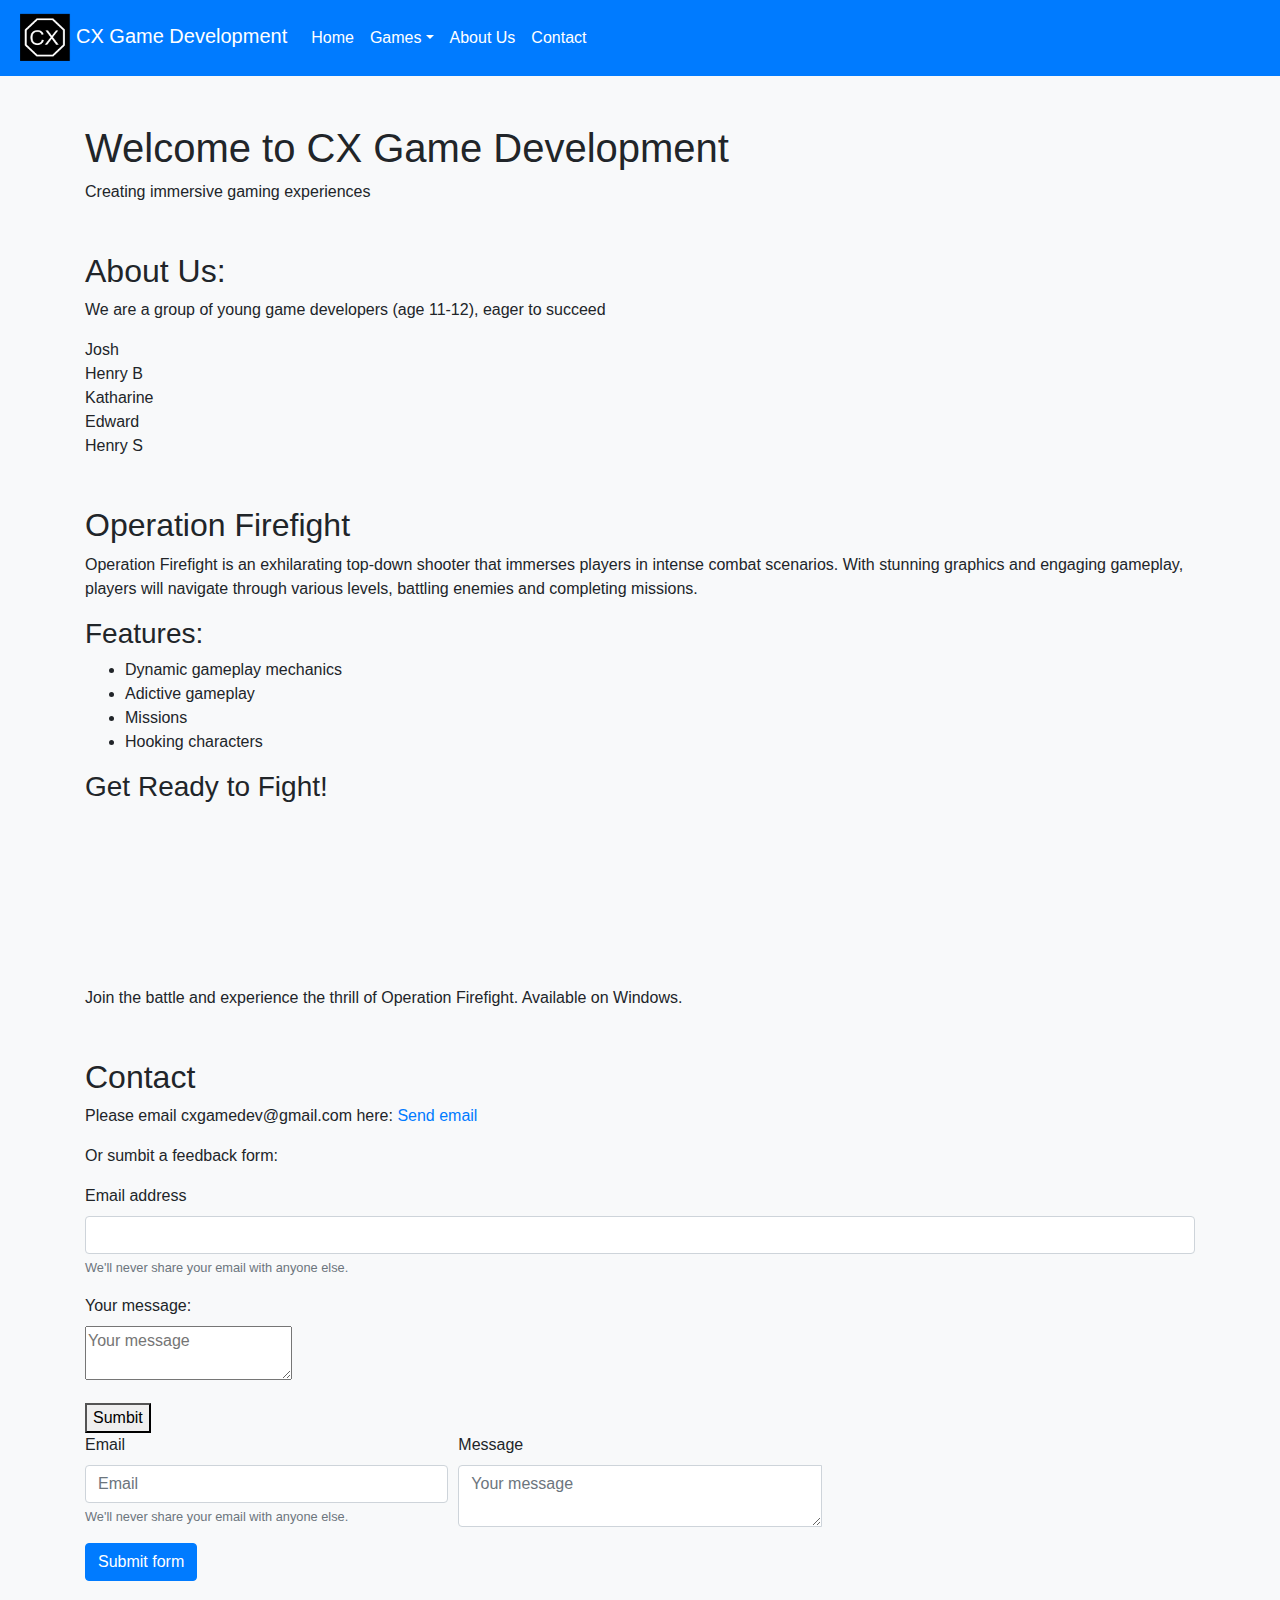
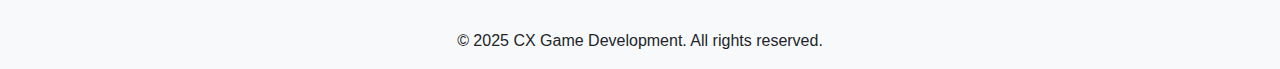
==== index.html @ bc510c9b "Update index.html" ====
<!DOCTYPE html>
<html lang="en">
<head>
    <meta charset="UTF-8">
    <meta name="viewport" content="width=device-width, initial-scale=1.0">
    <title>CX Game Development</title>
    <link rel="stylesheet" href="https://stackpath.bootstrapcdn.com/bootstrap/4.5.2/css/bootstrap.min.css">
    <style>
        body {
            background-color: #f8f9fa;
        }
    </style>
</head>
<body>
    <nav class="navbar sticky-top navbar-expand-lg navbar-dark bg-primary">
        <a class="navbar-brand" href="#"><img src="assets/company_logo.png" alt="" width="60" height="50">CX Game Development</a>
        <button class="navbar-toggler" type="button" data-toggle="collapse" data-target="#navbarNav" aria-controls="navbarNav" aria-expanded="false" aria-label="Toggle navigation">
            <span class="navbar-toggler-icon"></span>
        </button>
        <div class="collapse navbar-collapse" id="navbarNav">
            <ul class="navbar-nav">
                <li class="nav-item active">
                    <a class="nav-link" href="#">Home</a>
                </li>
                <li class="nav-item dropdown active">
                    <a class="nav-link dropdown-toggle" href="#" id="navbarDropdown" role="button" data-toggle="dropdown" aria-haspopup="true" aria-expanded="false">Games</a>
                    <div class="dropdown-menu" aria-labelledby="navbarDropdown">
                        <a class="dropdown-item" href="#operation-firefight">Operation Firefight</a>
                    </div>
                </li>
                <li class="nav-item active">
                    <a class="nav-link" href="#about-us">About Us</a>
                </li>
                <li class="nav-item active">
                    <a class="nav-link" href="#contact">Contact</a>
                </li>
            </ul>
        </div>
    </nav>
    <div class="container mt-5">
        <h1>Welcome to CX Game Development</h1>
        <p>Creating immersive gaming experiences</p>
    </div>
    <div class="container mt-5" id="about-us">
        <h2>About Us:</h2>
        <p>We are a group of young game developers (age 11-12), eager to succeed</p>
        <p>Josh<br>Henry B<br>Katharine<br>Edward<br>Henry S</p>
    </div>
    <div class="container mt-5" id="operation-firefight">
        <h2>Operation Firefight</h2>
        <p>Operation Firefight is an exhilarating top-down shooter that immerses players in intense combat scenarios. With stunning graphics and engaging gameplay, players will navigate through various levels, battling enemies and completing missions.</p>
        <h3>Features:</h3>
        <ul>
            <li>Dynamic gameplay mechanics</li>
            <li>Adictive gameplay</li>
            <li>Missions</li>
            <li>Hooking characters</li>
        </ul>
        <h3>Get Ready to Fight!</h3>
        <iframe frameborder="0" src="https://itch.io/embed/3250991?linkback=true" width="552" height="167"><a href="https://joshruds.itch.io/attack-early-access">Operation Firefight Early Access by JoshRuds</a></iframe>
        <p>Join the battle and experience the thrill of Operation Firefight. Available on Windows.</p>
    </div>


    <div class="container mt-5" id="contact">
        <h2>Contact</h2>
        <p>Please email cxgamedev@gmail.com here: <a href="mailto:cxgamedev@gmail.com">Send email</a></p>
        <p>Or sumbit a feedback form:</p>
        <form action="https://formspree.io/f/xpwqwgpy" method="POST">
            <div class="form-group">
                <label for="email-input">Email address</label>
                <input type="email" class="form-control" id="email-input" aria-describedby="emailHelp" required>
                <small id="emailHelp" class="form-text text-muted">We'll never share your email with anyone else.</small>
            </div>
            <div class="form-group">
                <label>Your message:</label><br>
                <textarea name="message" required placeholder="Your message"></textarea>
            </div>

            <!-- your other form fields go here -->
            <button type="submit">Sumbit</button>
        </form>
        <form class="needs-validation" novalidate action="https://formspree.io/f/xpwqwgpy" method="POST">
            <div class="form-row">
              <div class="col-md-4 mb-3">
                <label for="validationCustom01">Email</label>
                <input name="email" type="email" class="form-control" id="validationCustom01" placeholder="Email" required>
                <small id="emailHelp" class="form-text text-muted">We'll never share your email with anyone else.</small>
                <div class="valid-feedback">
                  Looks good!
                </div>
                <div class="invalid-feedback">
                  Please enter a valid email
                </div>
              </div><br>
              <div class="col-md-4 mb-3">
                <label for="validationCustomUsername">Message</label>
                <div class="input-group">
                  <textarea class="form-control" id="validationCustomUsername" placeholder="Your message" aria-describedby="inputGroupPrepend" required></textarea>
                  <div class="invalid-feedback">
                    Please enter something to say
                  </div>
                  <div class="valid-feedback">
                    Thanks!
                  </div>
                </div>
              </div>
            </div>
            <button class="btn btn-primary" type="submit">Submit form</button>
          </form>
          
          <script>
          // Example starter JavaScript for disabling form submissions if there are invalid fields
          (function() {
            'use strict';
            window.addEventListener('load', function() {
              // Fetch all the forms we want to apply custom Bootstrap validation styles to
              var forms = document.getElementsByClassName('needs-validation');
              // Loop over them and prevent submission
              var validation = Array.prototype.filter.call(forms, function(form) {
                form.addEventListener('submit', function(event) {
                  if (form.checkValidity() === false) {
                    event.preventDefault();
                    event.stopPropagation();
                  }
                  form.classList.add('was-validated');
                }, false);
              });
            }, false);
          })();
          </script>
    </div>
    <footer class="text-center mt-5">
        <p>&copy; 2025 CX Game Development. All rights reserved.</p>
    </footer>

    <script src="https://code.jquery.com/jquery-3.5.1.slim.min.js"></script>
    <script src="https://cdn.jsdelivr.net/npm/@popperjs/core@2.9.2/dist/umd/popper.min.js"></script>
    <script src="https://stackpath.bootstrapcdn.com/bootstrap/4.5.2/js/bootstrap.min.js"></script>
</body>
</html>
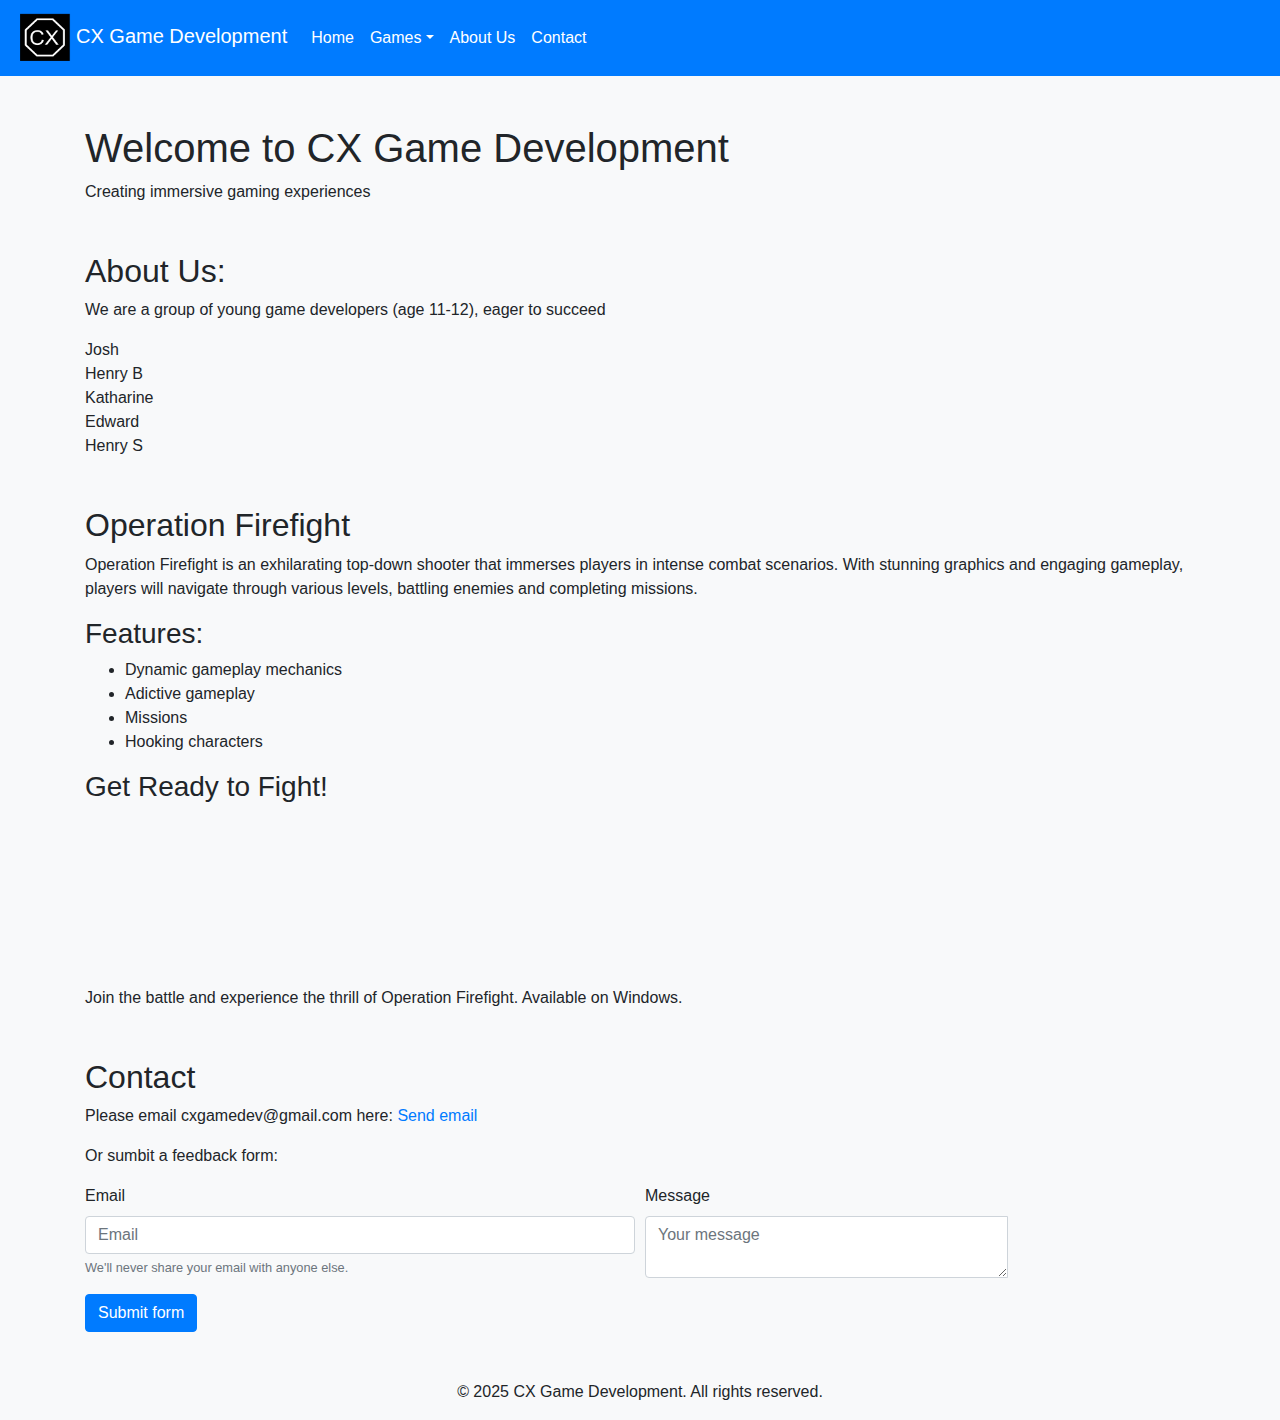
==== commit 43969f23: "Update index.html" ====
--- a/index.html
+++ b/index.html
@@ -66,23 +66,9 @@
         <h2>Contact</h2>
         <p>Please email cxgamedev@gmail.com here: <a href="mailto:cxgamedev@gmail.com">Send email</a></p>
         <p>Or sumbit a feedback form:</p>
-        <form action="https://formspree.io/f/xpwqwgpy" method="POST">
-            <div class="form-group">
-                <label for="email-input">Email address</label>
-                <input type="email" class="form-control" id="email-input" aria-describedby="emailHelp" required>
-                <small id="emailHelp" class="form-text text-muted">We'll never share your email with anyone else.</small>
-            </div>
-            <div class="form-group">
-                <label>Your message:</label><br>
-                <textarea name="message" required placeholder="Your message"></textarea>
-            </div>
-
-            <!-- your other form fields go here -->
-            <button type="submit">Sumbit</button>
-        </form>
         <form class="needs-validation" novalidate action="https://formspree.io/f/xpwqwgpy" method="POST">
             <div class="form-row">
-              <div class="col-md-4 mb-3">
+              <div class="col-md-6 mb-3">
                 <label for="validationCustom01">Email</label>
                 <input name="email" type="email" class="form-control" id="validationCustom01" placeholder="Email" required>
                 <small id="emailHelp" class="form-text text-muted">We'll never share your email with anyone else.</small>
@@ -92,7 +78,7 @@
                 <div class="invalid-feedback">
                   Please enter a valid email
                 </div>
-              </div><br>
+              </div>
               <div class="col-md-4 mb-3">
                 <label for="validationCustomUsername">Message</label>
                 <div class="input-group">
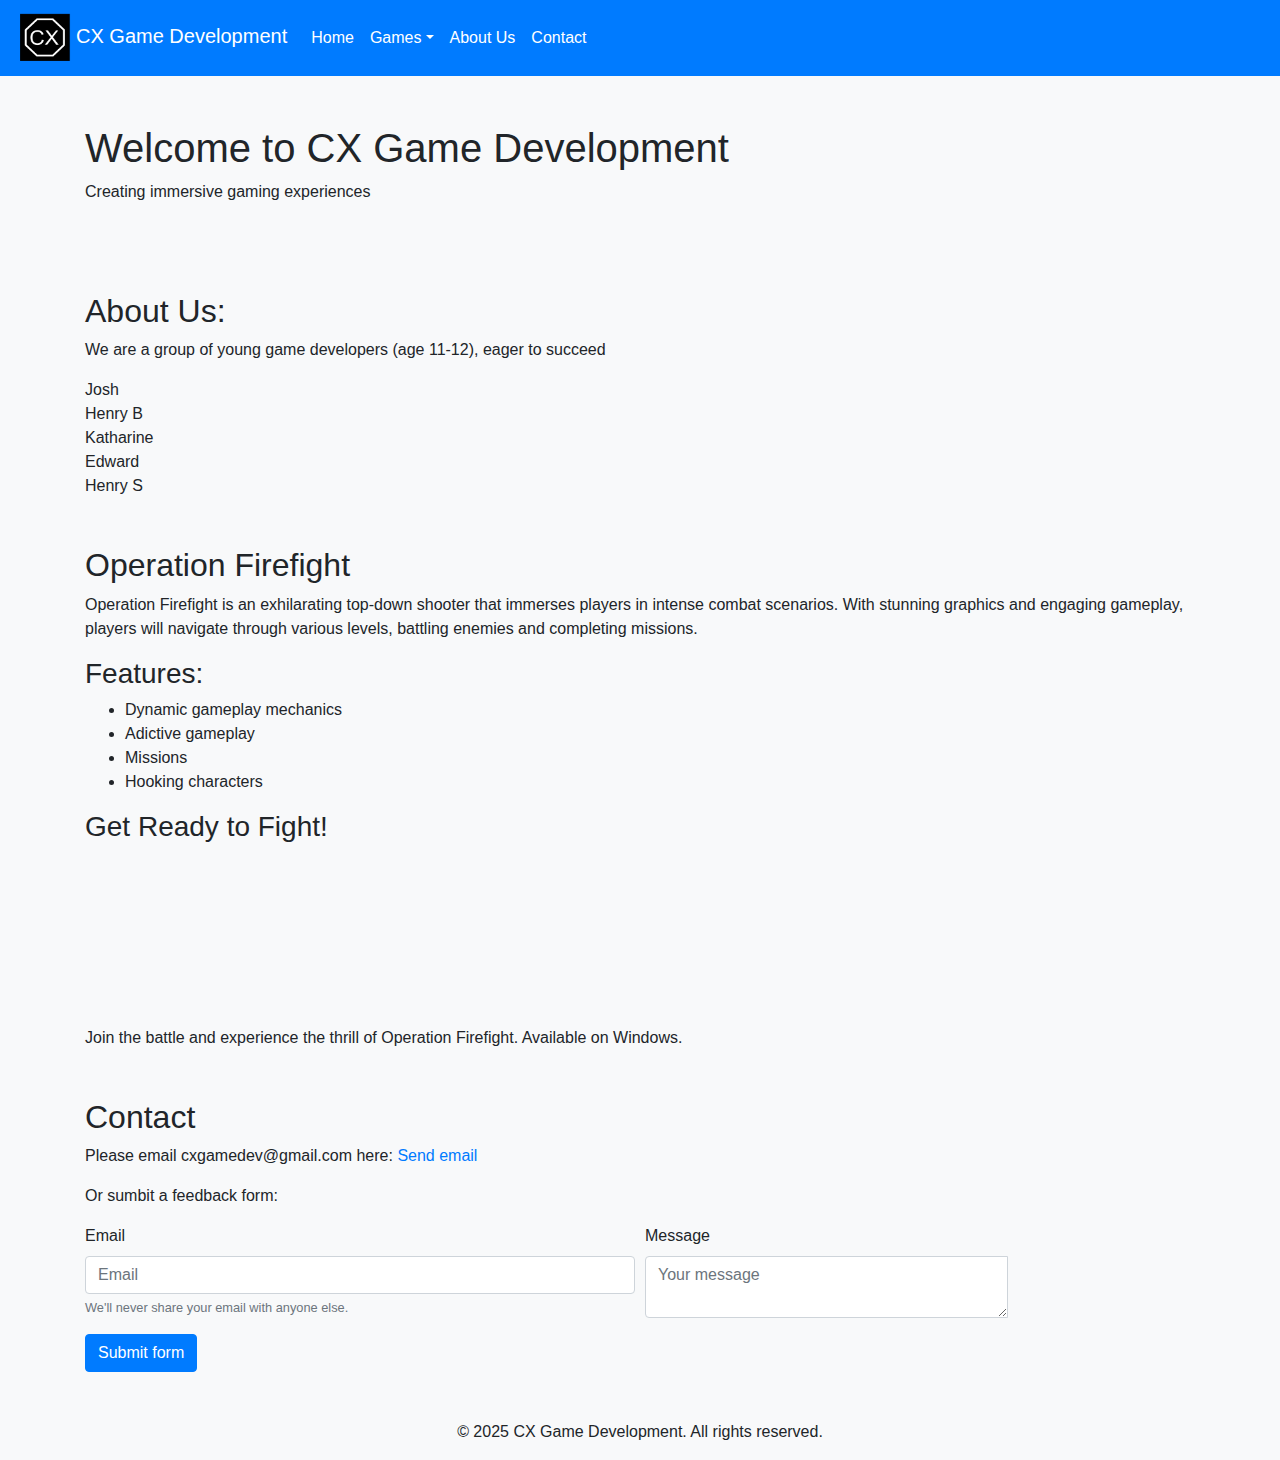
==== commit faf4c1c4: "Update index.html" ====
--- a/index.html
+++ b/index.html
@@ -40,6 +40,7 @@
     <div class="container mt-5">
         <h1>Welcome to CX Game Development</h1>
         <p>Creating immersive gaming experiences</p>
+        <img scr="assets\product-ezgif.com-video-to-gif-converter.mp4">
     </div>
     <div class="container mt-5" id="about-us">
         <h2>About Us:</h2>
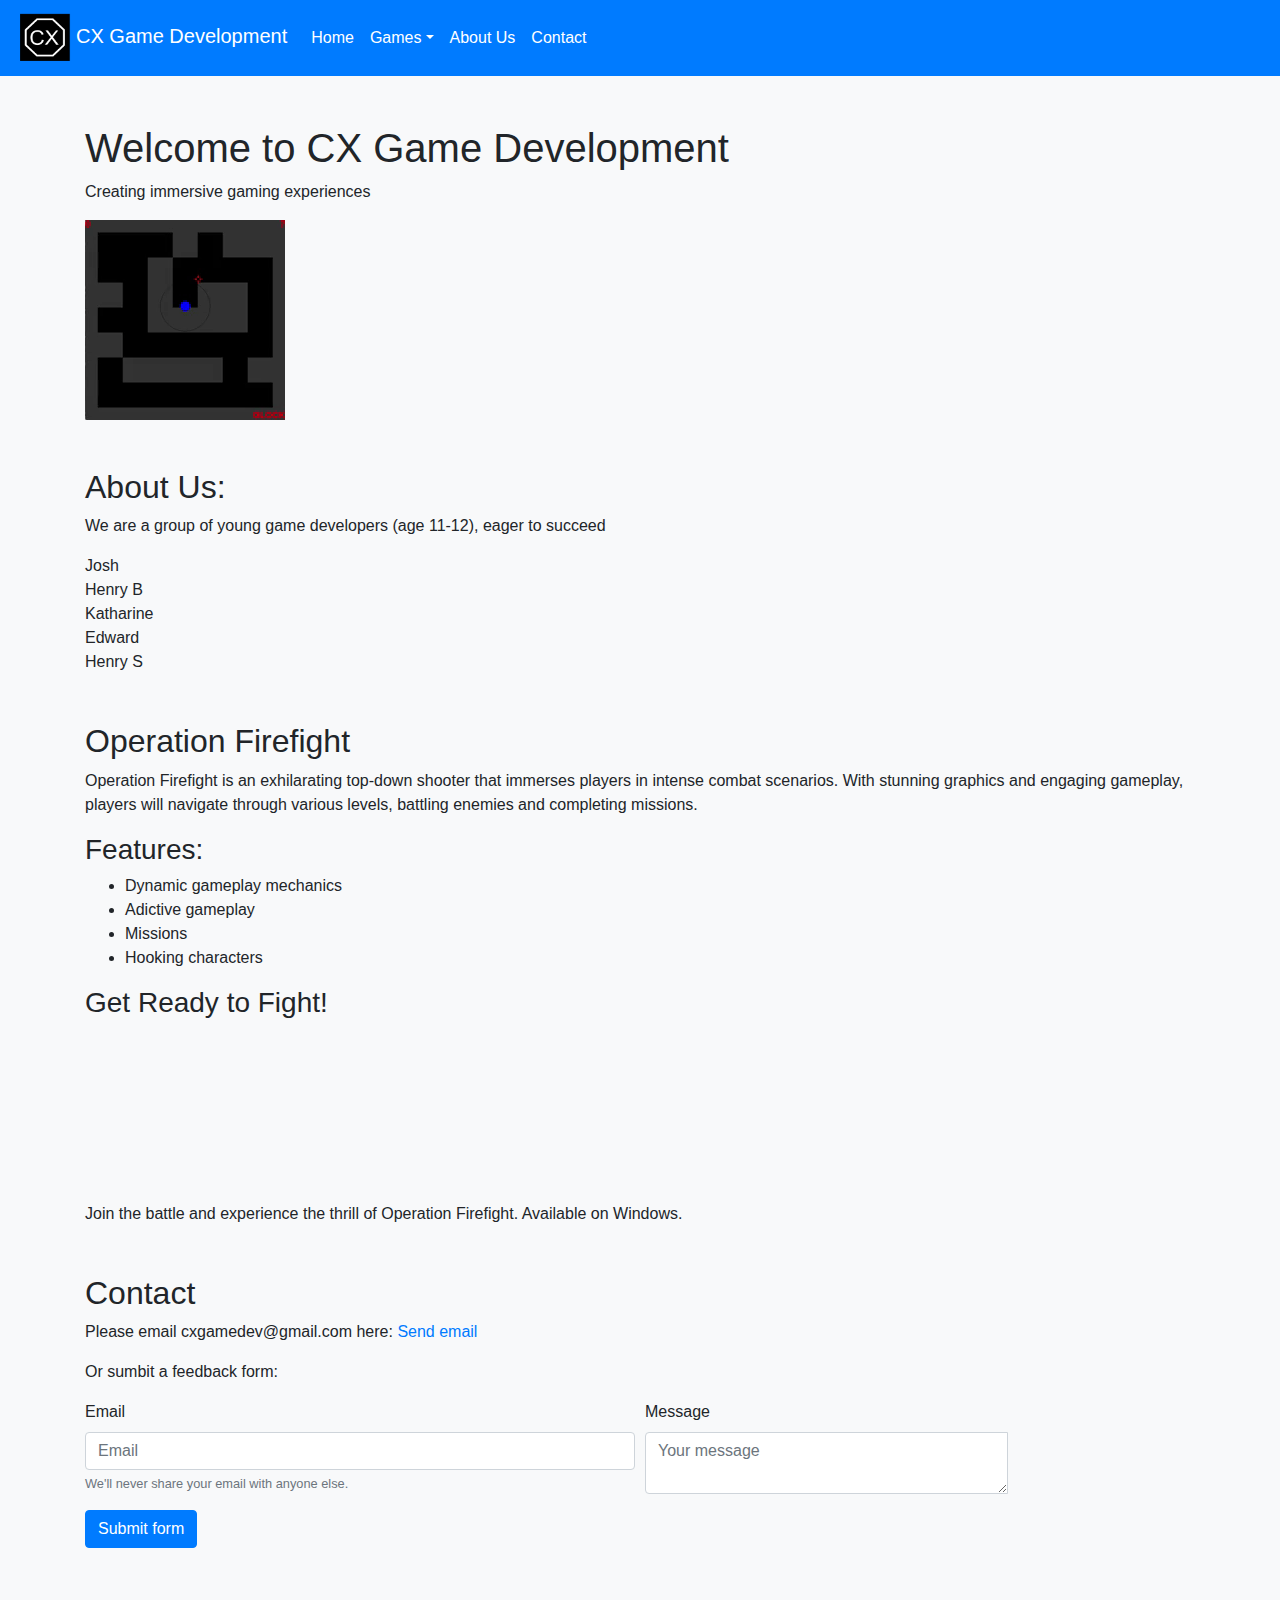
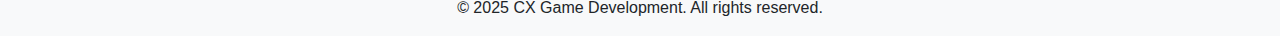
==== commit 6b8659d7: "Update index.html" ====
--- a/index.html
+++ b/index.html
@@ -40,7 +40,7 @@
     <div class="container mt-5">
         <h1>Welcome to CX Game Development</h1>
         <p>Creating immersive gaming experiences</p>
-        <img scr="assets\product-ezgif.com-video-to-gif-converter.mp4">
+        <img src="assets/product.gif">
     </div>
     <div class="container mt-5" id="about-us">
         <h2>About Us:</h2>
